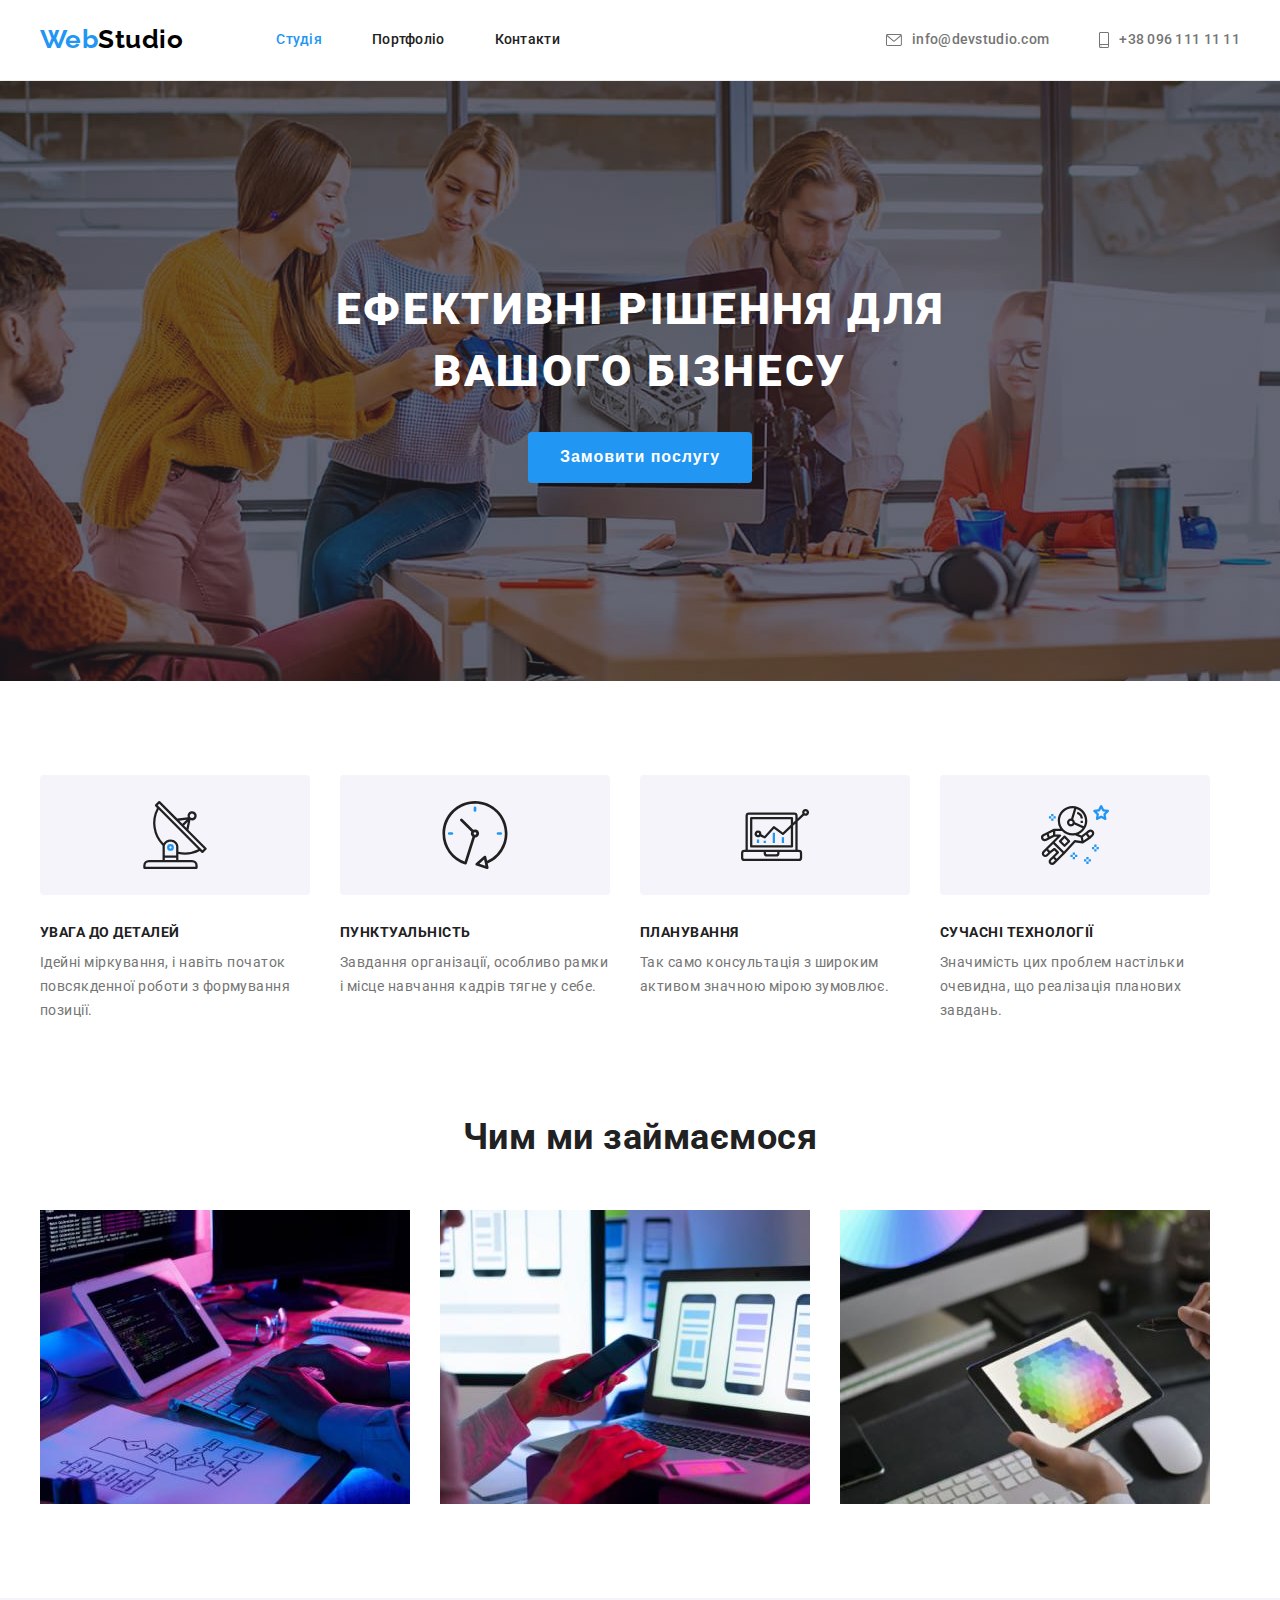
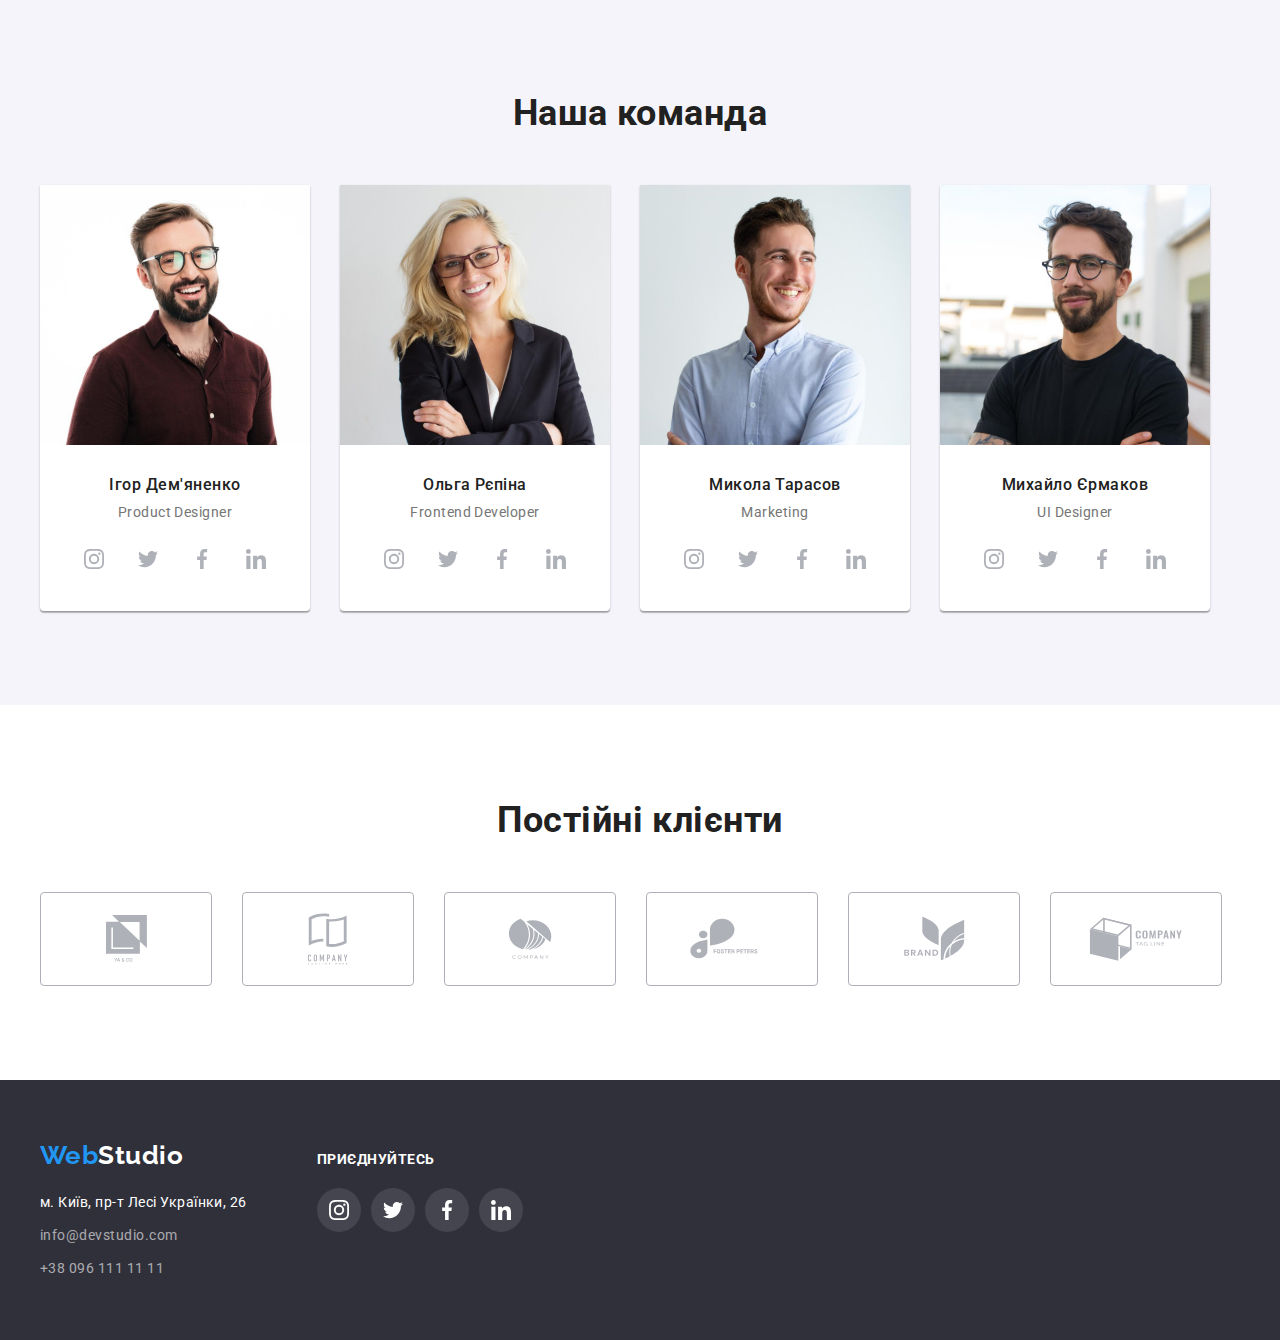
==== index.html @ 567fced4 "add start files" ====
<!DOCTYPE html>
<html lang="uk">
  <head>
    <meta charset="UTF-8" />
    <meta http-equiv="X-UA-Compatible" content="IE=edge" />
    <meta name="viewport" content="width=device-width, initial-scale=1.0" />
    <title>WebStudio 4</title>
    <!-- fonts -->
    <link rel="preconnect" href="https://fonts.googleapis.com" />
    <link rel="preconnect" href="https://fonts.gstatic.com" crossorigin />
    <link
      href="https://fonts.googleapis.com/css2?family=Raleway:wght@700&family=Roboto:wght@400;500;700;900&display=swap"
      rel="stylesheet"
    />
    <!-- css -->
    <link
      rel="stylesheet"
      href="https://cdnjs.cloudflare.com/ajax/libs/modern-normalize/1.1.0/modern-normalize.min.css"
      integrity="sha512-wpPYUAdjBVSE4KJnH1VR1HeZfpl1ub8YT/NKx4PuQ5NmX2tKuGu6U/JRp5y+Y8XG2tV+wKQpNHVUX03MfMFn9Q=="
      crossorigin="anonymous"
      referrerpolicy="no-referrer"
    />
    <link rel="stylesheet" href="./css/styles.css" />
  </head>
  <body>
    <div class="wrapper">
      <!-- HEADER -->
      <header class="page-header">
        <div class="container row">
          <!-- nav -->
          <nav class="page-header-nav">
            <!-- logo -->
            <a class="site-logo link" href="./index.html" lang="en"
              ><span class="logo-accent">Web</span>Studio</a
            >
            <!-- menu -->
            <ul class="site-nav list">
              <li class="item">
                <a class="nav-link link-current point link" href="./index.html" aria-current="page"
                  >Студія</a
                >
              </li>
              <li class="item">
                <a class="nav-link point link" href="./portfolio.html">Портфоліо</a>
              </li>
              <li class="item">
                <a class="nav-link point link" href="">Контакти</a>
              </li>
            </ul>
          </nav>
          <!-- contact -->
          <ul class="site-contacts list">
            <li class="item">
              <a class="contacts-link contact point link" href="mailto:info@devstudio.com" lang="en"
                ><svg class="contacts-icon" width="16" height="12">
                  <use href="./images/icons.svg#icon-envelope"></use>
                </svg>
                info@devstudio.com</a
              >
            </li>
            <li class="item">
              <a class="contacts-link contact point link" href="tel:+380961111111"
                ><svg class="contacts-icon" width="10" height="16">
                  <use href="./images/icons.svg#icon-smartphone"></use>
                </svg>
                +38 096 111 11 11</a
              >
            </li>
          </ul>
        </div>
      </header>
      <!-- MAIN -->
      <main class="page-main">
        <!-- HERO -->
        <section class="hero centered">
          <h1 class="hero-title">
            Ефективні рішення для <br />
            вашого бізнесу
          </h1>
          <button class="button main-button" type="button" data-modal-open>Замовити послугу</button>
        </section>
        <!-- COMPANY ADVANTAGES -->
        <section class="section company-advantages">
          <div class="container">
            <h2 class="visually-hidden">Наші переваги</h2>
            <!-- section-set display: flex & section-set__item margin-right:30 same for  advantages & business & member-team  -->
            <ul class="section-set advantages list">
              <li class="set-item">
                <div class="thumb-inner">
                  <svg class="set-icon icon-advantages" width="70" height="70">
                    <use href="./images/icons.svg#icon-antenna"></use>
                  </svg>
                </div>
                <h3 class="set-title subtitle">УВАГА ДО ДЕТАЛЕЙ</h3>
                <p class="set-description description">
                  Ідейні міркування, і навіть початок повсякденної роботи з формування позиції.
                </p>
              </li>
              <li class="set-item">
                <div class="thumb-inner">
                  <svg class="set-icon icon-advantages" width="70" height="70">
                    <use href="./images/icons.svg#icon-clock"></use>
                  </svg>
                </div>
                <h3 class="set-title subtitle">ПУНКТУАЛЬНІСТЬ</h3>
                <p class="set-description description">
                  Завдання організації, особливо рамки і місце навчання кадрів тягне у себе.
                </p>
              </li>
              <li class="set-item">
                <div class="thumb-inner">
                  <svg class="set-icon icon-advantages" width="70" height="70">
                    <use href="./images/icons.svg#icon-diagram"></use>
                  </svg>
                </div>
                <h3 class="set-title subtitle">ПЛАНУВАННЯ</h3>
                <p class="set-description description">
                  Так само консультація з широким активом значною мірою зумовлює.
                </p>
              </li>
              <li class="set-item">
                <div class="thumb-inner">
                  <svg class="set-icon icon-advantages" width="70" height="70">
                    <use href="./images/icons.svg#icon-astronaut"></use>
                  </svg>
                </div>
                <h3 class="set-title subtitle">СУЧАСНІ ТЕХНОЛОГІЇ</h3>
                <p class="set-description description">
                  Значимість цих проблем настільки очевидна, що реалізація планових завдань.
                </p>
              </li>
            </ul>
          </div>
        </section>
        <!-- Чим ми займаємося -->
        <!-- BUSINESS -->
        <section class="section business centered">
          <div class="container">
            <h2 class="section-title">Чим ми займаємося</h2>
            <!-- section-set display: flex & section-set__item margin-right:30 same for  advantages & business & member-team & clients -->
            <ul class="section-set set-business list">
              <li class="set-item item-business">
                <img
                  class="set-images"
                  src="./images/about_us/img1.jpg"
                  title="Робота за лаптопом"
                  alt="Робота за лаптопом"
                  width="370"
                  height="294"
                />
              </li>
              <li class="set-item item-business">
                <img
                  class="set-images"
                  src="./images/about_us/img2.jpg"
                  title="Зображення телефонів на екрані лаптопу"
                  alt="Зображення телефонів на екрані лаптопу"
                  width="370"
                  height="294"
                />
              </li>
              <li class="set-item item-business">
                <img
                  class="set-images"
                  src="./images/about_us/img3.jpg"
                  title="Палітра кольорів на екрані планшету"
                  alt="Палітра кольорів на екрані планшету"
                  width="370"
                  height="294"
                />
              </li>
            </ul>
          </div>
        </section>
        <!-- Наша команда -->
        <!-- MEMBER TEAM -->
        <!-- section-set display: flex & section-set__item margin-right:30 same for  advantages & business & member-team  -->
        <section class="section member-team centered">
          <div class="container">
            <h2 class="section-title">Наша команда</h2>
            <ul class="section-set set-team list">
              <!-- section-set__item margin-right:30 same for  advantages & business & member-team &  -->
              <!-- Ігор Дем'яненко -->
              <li class="set-item item-member">
                <!-- <div class="img-thumb"> -->
                <img
                  class="set-images images-member"
                  src="./images/team/igor.jpg"
                  title="Ігор Дем'яненко"
                  alt="Ігор Дем'яненко"
                  width="270"
                  height="260"
                />
                <!-- </div> -->
                <h3 class="set-title title-name title">Ігор Дем'яненко</h3>
                <p class="set-description description-member description">Product Designer</p>
                <!-- socials-set -->
                <ul class="socials-set list">
                  <li class="socials-item">
                    <a
                      href="#"
                      class="socials-link link"
                      aria-label="Посилання на instagram"
                      rel="noopener noreferrer nofollow"
                    >
                      <svg class="socials-icon" width="20" height="20">
                        <use href="./images/icons.svg#icon-instagram"></use>
                      </svg>
                    </a>
                  </li>
                  <li class="socials-item">
                    <a
                      href="#"
                      class="socials-link link"
                      aria-label="Посилання на twitter"
                      rel="noopener noreferrer nofollow"
                    >
                      <svg class="socials-icon" width="20" height="20">
                        <use href="./images/icons.svg#icon-twitter"></use>
                      </svg>
                    </a>
                  </li>
                  <li class="socials-item">
                    <a
                      href="#"
                      class="socials-link link"
                      aria-label="Посилання на facebook"
                      rel="noopener noreferrer nofollow"
                    >
                      <svg class="socials-icon" width="20" height="20">
                        <use href="./images/icons.svg#icon-facebook"></use>
                      </svg>
                    </a>
                  </li>
                  <li class="socials-item">
                    <a
                      href="#"
                      class="socials-link link"
                      aria-label="Посилання на linkedin"
                      rel="noopener noreferrer nofollow"
                    >
                      <svg class="socials-icon" width="20" height="20">
                        <use href="./images/icons.svg#icon-linkedin"></use>
                      </svg>
                    </a>
                  </li>
                </ul>
              </li>
              <!-- Ольга Рєпіна -->
              <li class="set-item item-member">
                <!-- <div class="img-thumb"> -->
                <img
                  class="set-images images-member"
                  src="./images/team/olga.jpg"
                  title="Ольга Рєпіна"
                  alt="Ольга Рєпіна"
                  width="270"
                  height="260"
                />
                <!-- </div> -->
                <h3 class="set-title title-name title">Ольга Рєпіна</h3>
                <p class="set-description description-member description">Frontend Developer</p>
                <!-- socials-set -->
                <ul class="socials-set list">
                  <li class="socials-item">
                    <a
                      href="#"
                      class="socials-link link"
                      aria-label="Посилання на instagram"
                      rel="noopener noreferrer nofollow"
                    >
                      <svg class="socials-icon" width="20" height="20">
                        <use href="./images/icons.svg#icon-instagram"></use>
                      </svg>
                    </a>
                  </li>
                  <li class="socials-item">
                    <a
                      href="#"
                      class="socials-link link"
                      aria-label="Посилання на twitter"
                      rel="noopener noreferrer nofollow"
                    >
                      <svg class="socials-icon" width="20" height="20">
                        <use href="./images/icons.svg#icon-twitter"></use>
                      </svg>
                    </a>
                  </li>
                  <li class="socials-item">
                    <a
                      href="#"
                      class="socials-link link"
                      aria-label="Посилання на facebook"
                      rel="noopener noreferrer nofollow"
                    >
                      <svg class="socials-icon" width="20" height="20">
                        <use href="./images/icons.svg#icon-facebook"></use>
                      </svg>
                    </a>
                  </li>
                  <li class="socials-item">
                    <a
                      href="#"
                      class="socials-link link"
                      aria-label="Посилання на linkedin"
                      rel="noopener noreferrer nofollow"
                    >
                      <svg class="socials-icon" width="20" height="20">
                        <use href="./images/icons.svg#icon-linkedin"></use>
                      </svg>
                    </a>
                  </li>
                </ul>
              </li>
              <!-- Микола Тарасов -->
              <li class="set-item item-member">
                <!-- <div class="img-thumb"> -->
                <img
                  class="set-images images-member"
                  src="./images/team/mykola.jpg"
                  title="Микола Тарасов"
                  alt="Микола Тарасов"
                  width="270"
                  height="260"
                />
                <!-- </div> -->
                <h3 class="set-title title-name title">Микола Тарасов</h3>
                <p class="set-description description-member description">Marketing</p>
                <!-- socials-set -->
                <ul class="socials-set list">
                  <li class="socials-item">
                    <a
                      href="#"
                      class="socials-link link"
                      aria-label="Посилання на instagram"
                      rel="noopener noreferrer nofollow"
                    >
                      <svg class="socials-icon" width="20" height="20">
                        <use href="./images/icons.svg#icon-instagram"></use>
                      </svg>
                    </a>
                  </li>
                  <li class="socials-item">
                    <a
                      href="#"
                      class="socials-link link"
                      aria-label="Посилання на twitter"
                      rel="noopener noreferrer nofollow"
                    >
                      <svg class="socials-icon" width="20" height="20">
                        <use href="./images/icons.svg#icon-twitter"></use>
                      </svg>
                    </a>
                  </li>
                  <li class="socials-item">
                    <a
                      href="#"
                      class="socials-link link"
                      aria-label="Посилання на facebook"
                      rel="noopener noreferrer nofollow"
                    >
                      <svg class="socials-icon" width="20" height="20">
                        <use href="./images/icons.svg#icon-facebook"></use>
                      </svg>
                    </a>
                  </li>
                  <li class="socials-item">
                    <a
                      href="#"
                      class="socials-link link"
                      aria-label="Посилання на linkedin"
                      rel="noopener noreferrer nofollow"
                    >
                      <svg class="socials-icon" width="20" height="20">
                        <use href="./images/icons.svg#icon-linkedin"></use>
                      </svg>
                    </a>
                  </li>
                </ul>
              </li>
              <!-- Михайло Єрмаков -->
              <li class="set-item item-member">
                <div class="img-thumb">
                  <img
                    class="set-images images-member"
                    src="./images/team/mykhailo.jpg"
                    title="Михайло Єрмаков"
                    alt="Михайло Єрмаков"
                    width="270"
                    height="260"
                  />
                </div>
                <h3 class="set-title title-name title">Михайло Єрмаков</h3>
                <p class="set-description description-member description">UI Designer</p>
                <!-- socials-set -->
                <ul class="socials-set list">
                  <li class="socials-item">
                    <a
                      href="#"
                      class="socials-link link"
                      aria-label="Посилання на instagram"
                      rel="noopener noreferrer nofollow"
                    >
                      <svg class="socials-icon" width="20" height="20">
                        <use href="./images/icons.svg#icon-instagram"></use>
                      </svg>
                    </a>
                  </li>
                  <li class="socials-item">
                    <a
                      href="#"
                      class="socials-link link"
                      aria-label="Посилання на twitter"
                      rel="noopener noreferrer nofollow"
                    >
                      <svg class="socials-icon" width="20" height="20">
                        <use href="./images/icons.svg#icon-twitter"></use>
                      </svg>
                    </a>
                  </li>
                  <li class="socials-item">
                    <a
                      href="#"
                      class="socials-link link"
                      aria-label="Посилання на facebook"
                      rel="noopener noreferrer nofollow"
                    >
                      <svg class="socials-icon" width="20" height="20">
                        <use href="./images/icons.svg#icon-facebook"></use>
                      </svg>
                    </a>
                  </li>
                  <li class="socials-item">
                    <a
                      href="#"
                      class="socials-link link"
                      aria-label="Посилання на linkedin"
                      rel="noopener noreferrer nofollow"
                    >
                      <svg class="socials-icon" width="20" height="20">
                        <use href="./images/icons.svg#icon-linkedin"></use>
                      </svg>
                    </a>
                  </li>
                </ul>
              </li>
            </ul>
          </div>
        </section>
        <!-- Постійні клієнти -->
        <!-- CLIENTS -->
        <section class="section centered">
          <div class="container">
            <h2 class="section-title">Постійні клієнти</h2>
            <!-- section-set display: flex & section-set__item margin-right:30 same for  advantages & business & member-team & clients -->
            <ul class="section-set set-clients list">
              <li class="set-item">
                <a href="#" class="set-logo logo-clients link">
                  <svg class="set-icon icon-clients" width="41" height="47">
                    <use href="./images/icons.svg#icon-client1"></use>
                  </svg>
                </a>
              </li>
              <li class="set-item">
                <a href="#" class="set-logo logo-clients link">
                  <svg class="set-icon icon-clients" width="40" height="52">
                    <use href="./images/icons.svg#icon-client2"></use>
                  </svg>
                </a>
              </li>
              <li class="set-item">
                <a href="#" class="set-logo logo-clients link">
                  <svg class="set-icon icon-clients" width="44" height="41">
                    <use href="./images/icons.svg#icon-client3"></use>
                  </svg>
                </a>
              </li>
              <li class="set-item">
                <a href="#" class="set-logo logo-clients link">
                  <svg class="set-icon icon-clients" width="84" height="41">
                    <use href="./images/icons.svg#icon-client4"></use>
                  </svg>
                </a>
              </li>
              <li class="set-item">
                <a href="#" class="set-logo logo-clients link">
                  <svg class="set-icon icon-clients" width="63" height="45">
                    <use href="./images/icons.svg#icon-client5"></use>
                  </svg>
                </a>
              </li>
              <li class="set-item">
                <a href="#" class="set-logo logo-clients link">
                  <svg class="set-icon icon-clients" width="94" height="44">
                    <use href="./images/icons.svg#icon-client6"></use>
                  </svg>
                </a>
              </li>
            </ul>
          </div>
        </section>
      </main>
      <!-- FOOTER -->
      <footer class="page-footer">
        <div class="container">
          <div class="address-content">
            <!-- logo -->
            <a class="site-logo page-footer-logo link" href="/" lang="en"
              ><span class="logo-accent">Web</span>Studio</a
            >
            <!-- address -->
            <address class="footer-address">
              <ul class="address list">
                <li class="address-item">
                  <a
                    class="address-map point link"
                    href="https://goo.gl/maps/CPtrU1FHBa2aNyZL9"
                    target="_blank"
                    rel="noopener noreferrer nofollow"
                    >м. Київ, пр-т Лесі Українки, 26
                  </a>
                </li>
                <li class="address-item">
                  <a class="address-contact point link" href="mailto:info@devstudio.com" lang="en"
                    >info@devstudio.com</a
                  >
                </li>
                <li class="address-item">
                  <a class="address-contact point link" href="tel:+380961111111"
                    >+38 096 111 11 11</a
                  >
                </li>
              </ul>
            </address>
          </div>
          <!-- приєднуйтесь -->
          <section class="centered footer-socials">
            <h3 class="subtitle slogan">Приєднуйтесь</h3>
            <ul class="socials-set list">
              <li class="socials-item">
                <a
                  href="#"
                  class="socials-link link-footer link"
                  aria-label="Посилання на instagram"
                  rel="noopener noreferrer nofollow"
                >
                  <svg class="socials-icon icon-footer" width="20" height="20">
                    <use href="./images/icons.svg#icon-instagram"></use>
                  </svg>
                </a>
              </li>
              <li class="socials-item">
                <a
                  href="#"
                  class="socials-link link-footer link"
                  aria-label="Посилання на twitter"
                  rel="noopener noreferrer nofollow"
                >
                  <svg class="socials-icon icon-footer" width="20" height="20">
                    <use href="./images/icons.svg#icon-twitter"></use>
                  </svg>
                </a>
              </li>
              <li class="socials-item">
                <a
                  href="#"
                  class="socials-link link-footer link"
                  aria-label="Посилання на facebook"
                  rel="noopener noreferrer nofollow"
                >
                  <svg class="socials-icon icon-footer" width="20" height="20">
                    <use href="./images/icons.svg#icon-facebook"></use>
                  </svg>
                </a>
              </li>
              <li class="socials-item">
                <a
                  href="#"
                  class="socials-link link-footer link"
                  aria-label="Посилання на linkedin"
                  rel="noopener noreferrer nofollow"
                >
                  <svg class="socials-icon icon-footer" width="20" height="20">
                    <use href="./images/icons.svg#icon-linkedin"></use>
                  </svg>
                </a>
              </li>
            </ul>
          </section>
        </div>
      </footer>
    </div>
  </body>
</html>
---- css/styles.css ----
:root {
  /* color */
  --primary-text-color: #212121;
  --secondary-text-color: #757575;
  --accent-dodger-blue: #2196f3;
  --black-logo: #000000;
  --white-color: #ffffff;
  --white-transparent-color: rgba(255, 255, 255, 0.6);
  --comment-modal: rgba(117, 117, 117, 0.5);

  --bg-ghost-white: #f5f4fa;
  --bg-gunmetal: #2f303a;
  --hero-btn-active: #188ce8;
  --bg-footer-social-icons: rgba(255, 255, 255, 0.1);
  --bg-about-abs: rgba(47, 48, 58, 0.8);
  --bg-overlay: rgba(33, 150, 243, 0.9);
  --bg-modal-overlay: rgba(0, 0, 0, 0.2);

  --border-whisper-grey: #eeeeee;
  --border-whisper-white: #ececec;
  --border-clients: #afb1b8;

  --signup-border: rgba(255, 255, 255, 0.3);
  --sign-up-filter: drop-shadow(0px 4px 4px rgba(0, 0, 0, 0.15));

  --border-close-btn: rgba(0, 0, 0, 0.1);
  --modal-form-border: rgba(33, 33, 33, 0.2);

  --team-box-shadow: 0px 1px 3px rgba(0, 0, 0, 0.12), 0px 1px 1px rgba(0, 0, 0, 0.14),
    0px 2px 1px rgba(0, 0, 0, 0.2);
  --active-shadow: 0px 3px 1px rgba(0, 0, 0, 0.1), 0px 1px 2px rgba(0, 0, 0, 0.08),
    0px 2px 2px rgba(0, 0, 0, 0.12);
  --hero-btn-shadow: 0px 4px 4px rgba(0, 0, 0, 0.15);
  --active-project-shadow: 0px 1px 1px rgba(0, 0, 0, 0.12), 0px 4px 4px rgba(0, 0, 0, 0.06),
    1px 4px 6px rgba(0, 0, 0, 0.16);
  --modal-shadow: 0px 1px 3px rgba(0, 0, 0, 0.12), 0px 1px 1px rgba(0, 0, 0, 0.14),
    0px 2px 1px rgba(0, 0, 0, 0.2);

  /* fonts */
  --primary-font-size: 16px;
  --secondary-font-size: 14px;
  --modal-form-font: 12px;
  --modal-form-font-title: 20px;

  --logo-font-size: 26px;
  --hero-font-size: 44px;

  --section-title-font-size: 36px;
  --card-title-font-size: 18px;

  /* weight */
  --primary-weight: 400;
  --primary-bold: 700;
  --accent-weight: 500;
  --hero-weight: 900;

  /* height */
  --header-height: 80px;

  /* transform */
  --timing-function: 250ms cubic-bezier(0.4, 0, 0.2, 1);
}

body {
  height: 100vh;
  /* padding-top: var(--header-height); */
  margin: 0;

  font-family: 'Roboto', sans-serif;
  font-weight: var(--primary-weight); /* 400 */
  font-size: var(--primary-font-size); /* 16px */
  line-height: 1.7;
  letter-spacing: 0.03em;

  color: var(--primary-text-color);
  background-color: var(--white-color);
}

.wrapper {
  min-height: 100vh;
  display: flex;
  flex-direction: column;
}

.page-main {
  flex: 1 1 auto;
}

.list {
  margin: 0;
  padding: 0;

  list-style: none;
}

.link {
  text-decoration: none;
  color: inherit;
}

.container {
  max-width: 1200px; /* 1170 + 15 + 15 */
  padding-right: 15px;
  padding-left: 15px;
  margin-left: auto;
  margin-right: auto;
}

.section {
  padding-top: 94px;
  padding-bottom: 94px;
}

.visually-hidden {
  position: absolute;
  white-space: nowrap;
  width: 1px;
  height: 1px;
  overflow: hidden;
  border: 0;
  padding: 0;
  clip: rect(0 0 0 0);
  clip-path: inset(50%);
  margin: -1px;
}

/* ===================================================================================================================================== */
/* HEADER */

.page-header {
  /* position: fixed;
  top: 0;
  left: 0;
  z-index: 10; */

  max-width: 100%;
  min-height: var(--header-height);

  background-color: var(--white-color);
  border-bottom: 1px solid var(--border-whisper-white);
}

.row {
  display: flex;
  align-items: center;
}

.page-header-nav {
  display: flex;
  align-items: center;
}

/* logo */
.site-logo {
  display: block;

  color: var(--black-logo);
  font-family: 'Raleway', sans-serif;
  font-size: var(--logo-font-size);
  font-weight: var(--primary-bold);
  line-height: 1.2;
}

.page-footer-logo {
  display: block;
  margin-bottom: 20px;

  color: var(--white-color);
}

.logo-accent {
  color: var(--accent-dodger-blue);
}

/* site-nav & site-contacts */
.site-nav {
  display: flex;
  margin-left: 93px;
}

.site-nav > .item:not(:last-child) {
  margin-right: 50px;
}

.site-contacts {
  display: flex;
  align-items: center;
  margin-left: auto;
}

/* .site-contacts > .item:not(:last-child) {
  margin-right: 50px;
} */

.site-contacts > .item + .item {
  margin-left: 50px;
}

.nav-link,
.site-contacts .contacts-link {
  display: block;
  padding-top: 32px;
  padding-bottom: 32px;

  font-weight: var(--accent-weight);
  font-size: var(--secondary-font-size);
  line-height: 1.14;
  letter-spacing: 0.02em;
}

.nav-link {
  color: var(--primary-text-color);
}

.link-current {
  color: var(--accent-dodger-blue);
}

.contacts-link.contact {
  display: flex;
  align-items: center;

  color: var(--secondary-text-color);
}

.point:hover,
.point:focus {
  color: var(--accent-dodger-blue);
}

.contacts-icon {
  display: inline-block;
  margin-right: 10px;
  fill: currentColor;
}

/* ===================================================================================================================================== */
/* HERO */

.hero {
  display: flex;
  flex-direction: column;
  align-items: center;
  justify-content: center;

  max-width: 1600px;
  min-height: 600px;
  margin-left: auto;
  margin-right: auto;

  background-image: linear-gradient(to right, rgba(47, 48, 58, 0.4), rgba(47, 48, 58, 0.4)),
    url(../images/hero.jpg);
  background-repeat: no-repeat;
  background-size: cover;
  background-position: center;
}

.hero,
.page-footer {
  background-color: var(--bg-gunmetal);
}

.centered {
  text-align: center;
}

.hero-title {
  margin-top: 0;
  margin-bottom: 30px;

  color: var(--white-color);
  font-size: var(--hero-font-size);
  font-weight: var(--hero-weight);
  line-height: 1.4;

  letter-spacing: 0.06em;
  text-transform: uppercase;
}

.button {
  /* border: 1px solid transparent; */
  border: none;
  background-color: transparent;
  cursor: pointer;
}

.main-button {
  min-width: 216px;
  padding: 10px 32px;

  border-radius: 4px;
  background-color: var(--accent-dodger-blue);
  color: var(--white-color);
  font-size: var(--primary-font-size);
  font-weight: var(--primary-bold);

  line-height: 1.9;
  letter-spacing: 0.06em;
}

.main-button:active,
.main-button:hover,
.main-button:focus {
  background-color: var(--hero-btn-active);
  box-shadow: var(--hero-btn-shadow);
}

/* ===================================================================================================================================== */
/* SECTIONS */

.section-title {
  margin-top: 0;
  margin-bottom: 50px;

  font-size: var(--section-title-font-size);
  font-weight: var(--primary-bold);
  line-height: 1.2;
}

.title {
  margin-top: 0;
  margin-bottom: 10px;

  color: var(--primary-text-color);
  font-weight: var(--accent-weight);
}

.description {
  margin-top: 0;
  margin-bottom: 0;

  color: var(--secondary-text-color);
}

/* =========================================================================================================================================*/
/* COMPANY ADVANTAGES */

.company-advantages {
  padding-bottom: 47px;
}

.section-set {
  display: flex;
}

.advantages > .set-item {
  max-width: 270px;
}

.section-set > .set-item + .set-item {
  margin-left: 30px;
}

.thumb-inner {
  display: flex;
  align-items: center;
  justify-content: center;

  max-width: 270px;
  /* min-height: 120px; */
  margin-top: 0;
  margin-bottom: 30px;
  padding: 25px 101px;

  background: var(--bg-ghost-white);
  border-radius: 4px;
}

/* the same styles for advantages set-item & footer slogan */
.subtitle {
  margin-top: 0;
  font-weight: var(--primary-bold);
  font-size: var(--secondary-font-size);
  line-height: 1.14;
  text-transform: uppercase;
  color: var(--primary-text-color);
}

.set-title {
  margin-top: 0;
  margin-bottom: 10px;
}

.description {
  margin-top: 0;
  margin-bottom: 0;
}

.set-description {
  font-size: var(--secondary-font-size);
}

/* ========================================================================================================================================*/
/* BUSINESS */

.business {
  padding-top: 47px;
}

.item-business {
  position: relative;
  display: flex;
  max-width: 370px;
  /* min-height: 294px; */
}

/* ======================================================================================================================================*/
/* MEMBER TEAM */
.member-team {
  background-color: var(--bg-ghost-white);
}

.item-member {
  max-width: 270px;
  padding-bottom: 30px;
  /* min-height: 428px; */

  background-color: var(--white-color);
  box-shadow: var(--team-box-shadow);
  border-radius: 0px 0px 4px 4px;

  line-height: 1.2;
}

.images-member {
  display: block;
  margin-bottom: 30px;
}

.title-name {
  font-size: var(--primary-font-size);
  font-weight: var(--accent-weight);
}

.description-member {
  margin-bottom: 16px;
}

.socials-set {
  display: inline-flex;
  align-items: center;
  justify-content: center;
  margin-top: 0;
  margin-bottom: 0;
}

.socials-item:not(:last-child) {
  margin-right: 10px;
}

.socials-link {
  display: flex;
  align-items: center;
  justify-content: center;
  width: 44px;
  height: 44px;
  border-radius: 50%;

  color: var(--border-clients);
  background-color: transparent;

  transition: color var(--timing-function), background-color var(--timing-function);
}

.socials-link:hover,
.socials-link:focus {
  background-color: var(--accent-dodger-blue);
  color: var(--white-color);
}

.socials-icon {
  fill: currentColor;
}
/* =================================================================================================================================== */
/* Постійні клієнти */
/* CLIENTS */

.logo-clients {
  display: flex;
  align-items: center;
  justify-content: center;
  min-width: 170px;
  min-height: 92px;
  color: var(--border-clients);
  border: 1px solid var(--border-clients);
  border-radius: 4px;
}

.logo-clients:hover,
.logo-clients:focus,
.logo-clients:active {
  color: var(--accent-dodger-blue);
  border: 1px solid var(--accent-dodger-blue);
}

.icon-clients {
  fill: currentColor;
}

/* ====================================================================+++++++++++++++++++++++++++++++++++++++++++++++++++++++++++++= */
/* FOOTER */

.page-footer > .container {
  display: flex;
  align-items: baseline;

  padding-top: 60px;
  padding-bottom: 60px;
}

.address {
  margin-top: 0;
  margin-bottom: 0;

  font-style: normal;
  font-size: var(--secondary-font-size);
}

.address-item:not(:last-child) {
  margin-bottom: 9px;
}

.address-map {
  color: var(--white-color);
}

.address-contact {
  color: var(--white-transparent-color);
}

/* приєднуйтесь */
/* socials-item  */
.footer-socials {
  margin-left: 70px;
}

.footer-socials > .slogan {
  margin-top: 0;
  margin-bottom: 20px;

  color: var(--white-color);
  text-align: left;
}

.link-footer {
  background-color: var(--bg-footer-social-icons);
  color: var(--white-color);
}

.icon-footer {
  fill: currentColor;
}

/* ==================================================================================================================================== */
/* PORTFOLIO PAGE */

/* filter */

.filter-cards {
  display: flex;
  justify-content: center;
  margin-top: 0;
  margin-bottom: 50px;
}

.filter-item:not(:last-child) {
  margin-right: 8px;
}

.button-filter {
  display: block;
  min-width: 73px;
  padding: 6px 22px;

  background-color: var(--bg-ghost-white);
  color: var(--primary-text-color);

  font-weight: var(--accent-weight);
  font-size: var(--primary-font-size);
  line-height: 1.6;

  border-radius: 4px;
}

.button-filter:hover,
.button-filter:focus,
.button-filter:active {
  color: var(--white-color);
  background-color: var(--accent-dodger-blue);
  box-shadow: var(--active-shadow);
}

/* ============================================================================================================================== */
/* project-cards */
.project-cards {
  display: flex;
  flex-wrap: wrap;
}

.project-item {
  width: calc((100% - 60px) / 3);
  margin-right: 30px;
  margin-bottom: 30px;

  border-bottom: 1px solid var(--border-whisper-grey);
}

.project-item:nth-child(3n) {
  margin-right: 0;
}

.project-item:nth-last-child(-n + 3) {
  margin-bottom: 0;
}

.project-img {
  display: block;
  max-width: 100%;
  margin-top: 0;
  margin-bottom: 20px;
}

.project-title {
  margin-top: 0;
  margin-bottom: 4px;
  font-weight: var(--primary-bold);
  font-size: var(--card-title-font-size);
  line-height: 2;
  letter-spacing: 0.06em;
}

.project-description {
  line-height: 1.9;
}

.project-content {
  padding-left: 24px;
  padding-right: 24px;
  padding-bottom: 20px;
  /* may be better use code with codes in .project-cards__content, .project-cards__item, .thumb-overlay,  than content will be 322 x 70, but focus separated blocks in card */
  /* max-width: 322px;
  min-height: 70px;
  margin-right: auto;
  margin-left: auto; */
}

.project-item:hover,
.project-item:active,
.project-item:focus-within {
  box-shadow: var(--active-project-shadow);
}

/* =========================================================================== */
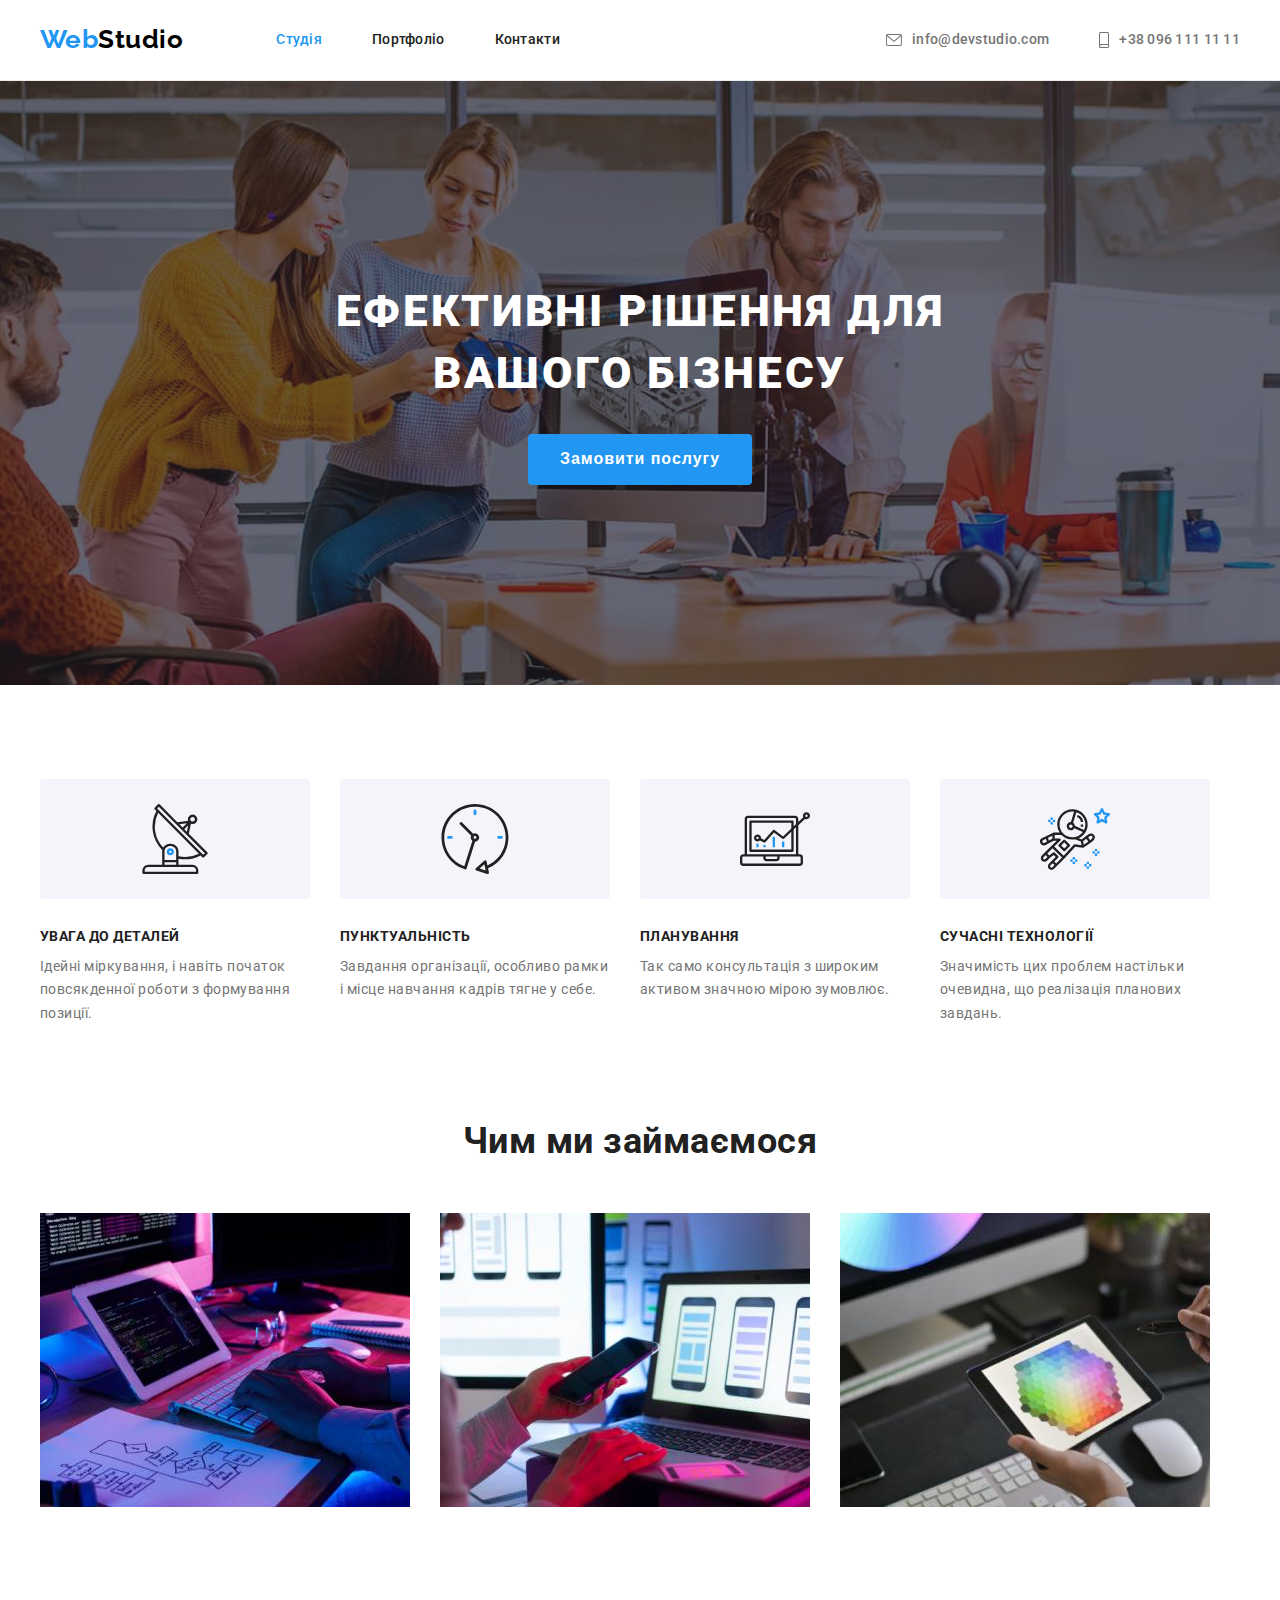
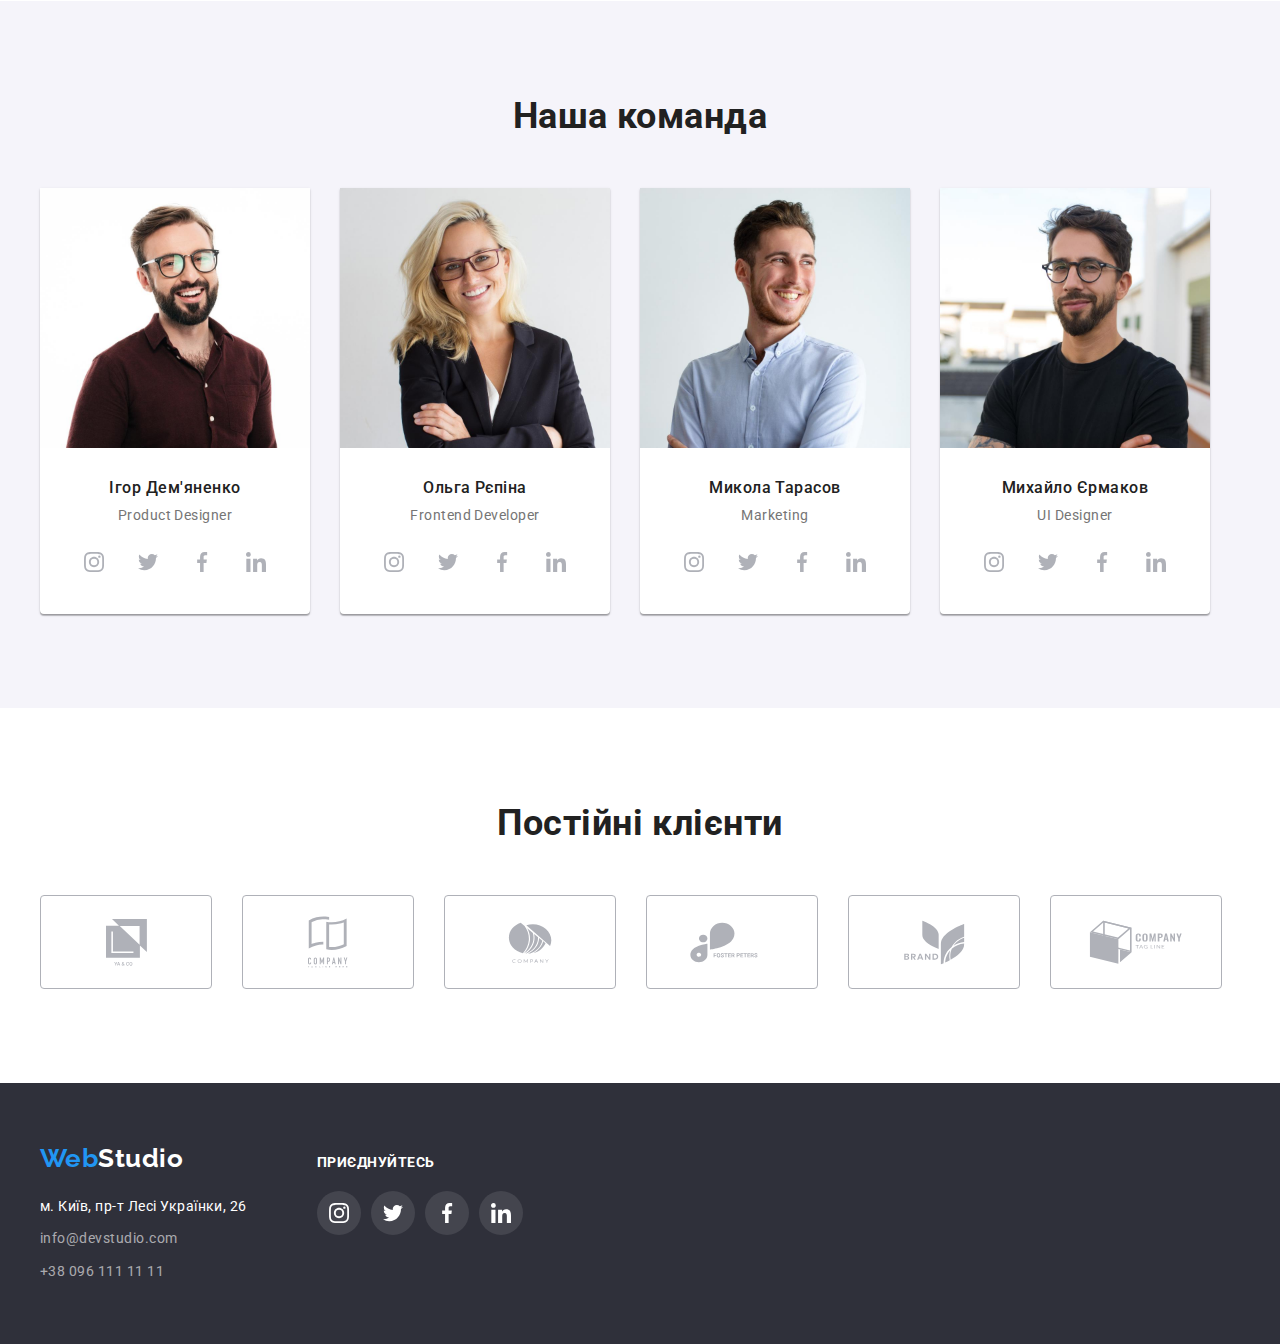
==== commit bfe5f34b: "modified .html & .css files" ====
--- a/index.html
+++ b/index.html
@@ -4,7 +4,7 @@
     <meta charset="UTF-8" />
     <meta http-equiv="X-UA-Compatible" content="IE=edge" />
     <meta name="viewport" content="width=device-width, initial-scale=1.0" />
-    <title>WebStudio 4</title>
+    <title>WebStudio</title>
     <!-- fonts -->
     <link rel="preconnect" href="https://fonts.googleapis.com" />
     <link rel="preconnect" href="https://fonts.gstatic.com" crossorigin />
@@ -192,59 +192,66 @@
                   height="260"
                 />
                 <!-- </div> -->
-                <h3 class="set-title title-name title">Ігор Дем'яненко</h3>
-                <p class="set-description description-member description">Product Designer</p>
-                <!-- socials-set -->
-                <ul class="socials-set list">
-                  <li class="socials-item">
-                    <a
-                      href="#"
-                      class="socials-link link"
-                      aria-label="Посилання на instagram"
-                      rel="noopener noreferrer nofollow"
-                    >
-                      <svg class="socials-icon" width="20" height="20">
-                        <use href="./images/icons.svg#icon-instagram"></use>
-                      </svg>
-                    </a>
-                  </li>
-                  <li class="socials-item">
-                    <a
-                      href="#"
-                      class="socials-link link"
-                      aria-label="Посилання на twitter"
-                      rel="noopener noreferrer nofollow"
-                    >
-                      <svg class="socials-icon" width="20" height="20">
-                        <use href="./images/icons.svg#icon-twitter"></use>
-                      </svg>
-                    </a>
-                  </li>
-                  <li class="socials-item">
-                    <a
-                      href="#"
-                      class="socials-link link"
-                      aria-label="Посилання на facebook"
-                      rel="noopener noreferrer nofollow"
-                    >
-                      <svg class="socials-icon" width="20" height="20">
-                        <use href="./images/icons.svg#icon-facebook"></use>
-                      </svg>
-                    </a>
-                  </li>
-                  <li class="socials-item">
-                    <a
-                      href="#"
-                      class="socials-link link"
-                      aria-label="Посилання на linkedin"
-                      rel="noopener noreferrer nofollow"
-                    >
-                      <svg class="socials-icon" width="20" height="20">
-                        <use href="./images/icons.svg#icon-linkedin"></use>
-                      </svg>
-                    </a>
-                  </li>
-                </ul>
+                <!-- member-content -->
+                <div class="member-content">
+                  <h3 class="set-title title-name title">Ігор Дем'яненко</h3>
+                  <p class="set-description description-member description">Product Designer</p>
+                  <!-- socials-set -->
+                  <ul class="socials-set list">
+                    <li class="socials-item">
+                      <a
+                        href="#"
+                        class="socials-link link"
+                        target="_blank"
+                        rel="noopener noreferrer nofollow"
+                        aria-label="Посилання на instagram"
+                      >
+                        <svg class="socials-icon" width="20" height="20">
+                          <use href="./images/icons.svg#icon-instagram"></use>
+                        </svg>
+                      </a>
+                    </li>
+                    <li class="socials-item">
+                      <a
+                        href="#"
+                        class="socials-link link"
+                        target="_blank"
+                        rel="noopener noreferrer nofollow"
+                        aria-label="Посилання на twitter"
+                      >
+                        <svg class="socials-icon" width="20" height="20">
+                          <use href="./images/icons.svg#icon-twitter"></use>
+                        </svg>
+                      </a>
+                    </li>
+                    <li class="socials-item">
+                      <a
+                        href="#"
+                        class="socials-link link"
+                        target="_blank"
+                        rel="noopener noreferrer nofollow"
+                        aria-label="Посилання на facebook"
+                      >
+                        <svg class="socials-icon" width="20" height="20">
+                          <use href="./images/icons.svg#icon-facebook"></use>
+                        </svg>
+                      </a>
+                    </li>
+                    <li class="socials-item">
+                      <a
+                        href="#"
+                        class="socials-link link"
+                        target="_blank"
+                        rel="noopener noreferrer nofollow"
+                        aria-label="Посилання на linkedin"
+                      >
+                        <svg class="socials-icon" width="20" height="20">
+                          <use href="./images/icons.svg#icon-linkedin"></use>
+                        </svg>
+                      </a>
+                    </li>
+                  </ul>
+                </div>
               </li>
               <!-- Ольга Рєпіна -->
               <li class="set-item item-member">
@@ -258,60 +265,68 @@
                   height="260"
                 />
                 <!-- </div> -->
-                <h3 class="set-title title-name title">Ольга Рєпіна</h3>
-                <p class="set-description description-member description">Frontend Developer</p>
-                <!-- socials-set -->
-                <ul class="socials-set list">
-                  <li class="socials-item">
-                    <a
-                      href="#"
-                      class="socials-link link"
-                      aria-label="Посилання на instagram"
-                      rel="noopener noreferrer nofollow"
-                    >
-                      <svg class="socials-icon" width="20" height="20">
-                        <use href="./images/icons.svg#icon-instagram"></use>
-                      </svg>
-                    </a>
-                  </li>
-                  <li class="socials-item">
-                    <a
-                      href="#"
-                      class="socials-link link"
-                      aria-label="Посилання на twitter"
-                      rel="noopener noreferrer nofollow"
-                    >
-                      <svg class="socials-icon" width="20" height="20">
-                        <use href="./images/icons.svg#icon-twitter"></use>
-                      </svg>
-                    </a>
-                  </li>
-                  <li class="socials-item">
-                    <a
-                      href="#"
-                      class="socials-link link"
-                      aria-label="Посилання на facebook"
-                      rel="noopener noreferrer nofollow"
-                    >
-                      <svg class="socials-icon" width="20" height="20">
-                        <use href="./images/icons.svg#icon-facebook"></use>
-                      </svg>
-                    </a>
-                  </li>
-                  <li class="socials-item">
-                    <a
-                      href="#"
-                      class="socials-link link"
-                      aria-label="Посилання на linkedin"
-                      rel="noopener noreferrer nofollow"
-                    >
-                      <svg class="socials-icon" width="20" height="20">
-                        <use href="./images/icons.svg#icon-linkedin"></use>
-                      </svg>
-                    </a>
-                  </li>
-                </ul>
-              </li>
+                <!-- member-content -->
+                <div class="member-content">
+                  <h3 class="set-title title-name title">Ольга Рєпіна</h3>
+                  <p class="set-description description-member description">Frontend Developer</p>
+                  <!-- socials-set -->
+                  <ul class="socials-set list">
+                    <li class="socials-item">
+                      <a
+                        href="#"
+                        class="socials-link link"
+                        target="_blank"
+                        rel="noopener noreferrer nofollow"
+                        aria-label="Посилання на instagram"
+                      >
+                        <svg class="socials-icon" width="20" height="20">
+                          <use href="./images/icons.svg#icon-instagram"></use>
+                        </svg>
+                      </a>
+                    </li>
+                    <li class="socials-item">
+                      <a
+                        href="#"
+                        class="socials-link link"
+                        target="_blank"
+                        rel="noopener noreferrer nofollow"
+                        aria-label="Посилання на twitter"
+                      >
+                        <svg class="socials-icon" width="20" height="20">
+                          <use href="./images/icons.svg#icon-twitter"></use>
+                        </svg>
+                      </a>
+                    </li>
+                    <li class="socials-item">
+                      <a
+                        href="#"
+                        class="socials-link link"
+                        target="_blank"
+                        rel="noopener noreferrer nofollow"
+                        aria-label="Посилання на facebook"
+                      >
+                        <svg class="socials-icon" width="20" height="20">
+                          <use href="./images/icons.svg#icon-facebook"></use>
+                        </svg>
+                      </a>
+                    </li>
+                    <li class="socials-item">
+                      <a
+                        href="#"
+                        class="socials-link link"
+                        target="_blank"
+                        rel="noopener noreferrer nofollow"
+                        aria-label="Посилання на linkedin"
+                      >
+                        <svg class="socials-icon" width="20" height="20">
+                          <use href="./images/icons.svg#icon-linkedin"></use>
+                        </svg>
+                      </a>
+                    </li>
+                  </ul>
+                </div>
+              </li>
+
               <!-- Микола Тарасов -->
               <li class="set-item item-member">
                 <!-- <div class="img-thumb"> -->
@@ -324,59 +339,66 @@
                   height="260"
                 />
                 <!-- </div> -->
-                <h3 class="set-title title-name title">Микола Тарасов</h3>
-                <p class="set-description description-member description">Marketing</p>
-                <!-- socials-set -->
-                <ul class="socials-set list">
-                  <li class="socials-item">
-                    <a
-                      href="#"
-                      class="socials-link link"
-                      aria-label="Посилання на instagram"
-                      rel="noopener noreferrer nofollow"
-                    >
-                      <svg class="socials-icon" width="20" height="20">
-                        <use href="./images/icons.svg#icon-instagram"></use>
-                      </svg>
-                    </a>
-                  </li>
-                  <li class="socials-item">
-                    <a
-                      href="#"
-                      class="socials-link link"
-                      aria-label="Посилання на twitter"
-                      rel="noopener noreferrer nofollow"
-                    >
-                      <svg class="socials-icon" width="20" height="20">
-                        <use href="./images/icons.svg#icon-twitter"></use>
-                      </svg>
-                    </a>
-                  </li>
-                  <li class="socials-item">
-                    <a
-                      href="#"
-                      class="socials-link link"
-                      aria-label="Посилання на facebook"
-                      rel="noopener noreferrer nofollow"
-                    >
-                      <svg class="socials-icon" width="20" height="20">
-                        <use href="./images/icons.svg#icon-facebook"></use>
-                      </svg>
-                    </a>
-                  </li>
-                  <li class="socials-item">
-                    <a
-                      href="#"
-                      class="socials-link link"
-                      aria-label="Посилання на linkedin"
-                      rel="noopener noreferrer nofollow"
-                    >
-                      <svg class="socials-icon" width="20" height="20">
-                        <use href="./images/icons.svg#icon-linkedin"></use>
-                      </svg>
-                    </a>
-                  </li>
-                </ul>
+                <!-- member-content -->
+                <div class="member-content">
+                  <h3 class="set-title title-name title">Микола Тарасов</h3>
+                  <p class="set-description description-member description">Marketing</p>
+                  <!-- socials-set -->
+                  <ul class="socials-set list">
+                    <li class="socials-item">
+                      <a
+                        href="#"
+                        class="socials-link link"
+                        target="_blank"
+                        rel="noopener noreferrer nofollow"
+                        aria-label="Посилання на instagram"
+                      >
+                        <svg class="socials-icon" width="20" height="20">
+                          <use href="./images/icons.svg#icon-instagram"></use>
+                        </svg>
+                      </a>
+                    </li>
+                    <li class="socials-item">
+                      <a
+                        href="#"
+                        class="socials-link link"
+                        target="_blank"
+                        rel="noopener noreferrer nofollow"
+                        aria-label="Посилання на twitter"
+                      >
+                        <svg class="socials-icon" width="20" height="20">
+                          <use href="./images/icons.svg#icon-twitter"></use>
+                        </svg>
+                      </a>
+                    </li>
+                    <li class="socials-item">
+                      <a
+                        href="#"
+                        class="socials-link link"
+                        target="_blank"
+                        rel="noopener noreferrer nofollow"
+                        aria-label="Посилання на facebook"
+                      >
+                        <svg class="socials-icon" width="20" height="20">
+                          <use href="./images/icons.svg#icon-facebook"></use>
+                        </svg>
+                      </a>
+                    </li>
+                    <li class="socials-item">
+                      <a
+                        href="#"
+                        class="socials-link link"
+                        target="_blank"
+                        rel="noopener noreferrer nofollow"
+                        aria-label="Посилання на linkedin"
+                      >
+                        <svg class="socials-icon" width="20" height="20">
+                          <use href="./images/icons.svg#icon-linkedin"></use>
+                        </svg>
+                      </a>
+                    </li>
+                  </ul>
+                </div>
               </li>
               <!-- Михайло Єрмаков -->
               <li class="set-item item-member">
@@ -390,59 +412,66 @@
                     height="260"
                   />
                 </div>
-                <h3 class="set-title title-name title">Михайло Єрмаков</h3>
-                <p class="set-description description-member description">UI Designer</p>
-                <!-- socials-set -->
-                <ul class="socials-set list">
-                  <li class="socials-item">
-                    <a
-                      href="#"
-                      class="socials-link link"
-                      aria-label="Посилання на instagram"
-                      rel="noopener noreferrer nofollow"
-                    >
-                      <svg class="socials-icon" width="20" height="20">
-                        <use href="./images/icons.svg#icon-instagram"></use>
-                      </svg>
-                    </a>
-                  </li>
-                  <li class="socials-item">
-                    <a
-                      href="#"
-                      class="socials-link link"
-                      aria-label="Посилання на twitter"
-                      rel="noopener noreferrer nofollow"
-                    >
-                      <svg class="socials-icon" width="20" height="20">
-                        <use href="./images/icons.svg#icon-twitter"></use>
-                      </svg>
-                    </a>
-                  </li>
-                  <li class="socials-item">
-                    <a
-                      href="#"
-                      class="socials-link link"
-                      aria-label="Посилання на facebook"
-                      rel="noopener noreferrer nofollow"
-                    >
-                      <svg class="socials-icon" width="20" height="20">
-                        <use href="./images/icons.svg#icon-facebook"></use>
-                      </svg>
-                    </a>
-                  </li>
-                  <li class="socials-item">
-                    <a
-                      href="#"
-                      class="socials-link link"
-                      aria-label="Посилання на linkedin"
-                      rel="noopener noreferrer nofollow"
-                    >
-                      <svg class="socials-icon" width="20" height="20">
-                        <use href="./images/icons.svg#icon-linkedin"></use>
-                      </svg>
-                    </a>
-                  </li>
-                </ul>
+                <!-- member-content -->
+                <div class="member-content">
+                  <h3 class="set-title title-name title">Михайло Єрмаков</h3>
+                  <p class="set-description description-member description">UI Designer</p>
+                  <!-- socials-set -->
+                  <ul class="socials-set list">
+                    <li class="socials-item">
+                      <a
+                        href="#"
+                        class="socials-link link"
+                        target="_blank"
+                        rel="noopener noreferrer nofollow"
+                        aria-label="Посилання на instagram"
+                      >
+                        <svg class="socials-icon" width="20" height="20">
+                          <use href="./images/icons.svg#icon-instagram"></use>
+                        </svg>
+                      </a>
+                    </li>
+                    <li class="socials-item">
+                      <a
+                        href="#"
+                        class="socials-link link"
+                        target="_blank"
+                        rel="noopener noreferrer nofollow"
+                        aria-label="Посилання на twitter"
+                      >
+                        <svg class="socials-icon" width="20" height="20">
+                          <use href="./images/icons.svg#icon-twitter"></use>
+                        </svg>
+                      </a>
+                    </li>
+                    <li class="socials-item">
+                      <a
+                        href="#"
+                        class="socials-link link"
+                        target="_blank"
+                        rel="noopener noreferrer nofollow"
+                        aria-label="Посилання на facebook"
+                      >
+                        <svg class="socials-icon" width="20" height="20">
+                          <use href="./images/icons.svg#icon-facebook"></use>
+                        </svg>
+                      </a>
+                    </li>
+                    <li class="socials-item">
+                      <a
+                        href="#"
+                        class="socials-link link"
+                        target="_blank"
+                        rel="noopener noreferrer nofollow"
+                        aria-label="Посилання на linkedin"
+                      >
+                        <svg class="socials-icon" width="20" height="20">
+                          <use href="./images/icons.svg#icon-linkedin"></use>
+                        </svg>
+                      </a>
+                    </li>
+                  </ul>
+                </div>
               </li>
             </ul>
           </div>
@@ -455,42 +484,72 @@
             <!-- section-set display: flex & section-set__item margin-right:30 same for  advantages & business & member-team & clients -->
             <ul class="section-set set-clients list">
               <li class="set-item">
-                <a href="#" class="set-logo logo-clients link">
+                <a
+                  href="#"
+                  class="set-logo logo-clients link"
+                  target="_blank"
+                  rel="noopener noreferrer nofollow"
+                >
                   <svg class="set-icon icon-clients" width="41" height="47">
                     <use href="./images/icons.svg#icon-client1"></use>
                   </svg>
                 </a>
               </li>
               <li class="set-item">
-                <a href="#" class="set-logo logo-clients link">
+                <a
+                  href="#"
+                  class="set-logo logo-clients link"
+                  target="_blank"
+                  rel="noopener noreferrer nofollow"
+                >
                   <svg class="set-icon icon-clients" width="40" height="52">
                     <use href="./images/icons.svg#icon-client2"></use>
                   </svg>
                 </a>
               </li>
               <li class="set-item">
-                <a href="#" class="set-logo logo-clients link">
+                <a
+                  href="#"
+                  class="set-logo logo-clients link"
+                  target="_blank"
+                  rel="noopener noreferrer nofollow"
+                >
                   <svg class="set-icon icon-clients" width="44" height="41">
                     <use href="./images/icons.svg#icon-client3"></use>
                   </svg>
                 </a>
               </li>
               <li class="set-item">
-                <a href="#" class="set-logo logo-clients link">
+                <a
+                  href="#"
+                  class="set-logo logo-clients link"
+                  target="_blank"
+                  rel="noopener noreferrer nofollow"
+                >
                   <svg class="set-icon icon-clients" width="84" height="41">
                     <use href="./images/icons.svg#icon-client4"></use>
                   </svg>
                 </a>
               </li>
               <li class="set-item">
-                <a href="#" class="set-logo logo-clients link">
+                <a
+                  href="#"
+                  class="set-logo logo-clients link"
+                  target="_blank"
+                  rel="noopener noreferrer nofollow"
+                >
                   <svg class="set-icon icon-clients" width="63" height="45">
                     <use href="./images/icons.svg#icon-client5"></use>
                   </svg>
                 </a>
               </li>
               <li class="set-item">
-                <a href="#" class="set-logo logo-clients link">
+                <a
+                  href="#"
+                  class="set-logo logo-clients link"
+                  target="_blank"
+                  rel="noopener noreferrer nofollow"
+                >
                   <svg class="set-icon icon-clients" width="94" height="44">
                     <use href="./images/icons.svg#icon-client6"></use>
                   </svg>
@@ -534,15 +593,16 @@
             </address>
           </div>
           <!-- приєднуйтесь -->
-          <section class="centered footer-socials">
+          <div class="centered footer-socials">
             <h3 class="subtitle slogan">Приєднуйтесь</h3>
             <ul class="socials-set list">
               <li class="socials-item">
                 <a
                   href="#"
                   class="socials-link link-footer link"
+                  target="_blank"
+                  rel="noopener noreferrer nofollow"
                   aria-label="Посилання на instagram"
-                  rel="noopener noreferrer nofollow"
                 >
                   <svg class="socials-icon icon-footer" width="20" height="20">
                     <use href="./images/icons.svg#icon-instagram"></use>
@@ -553,8 +613,9 @@
                 <a
                   href="#"
                   class="socials-link link-footer link"
+                  target="_blank"
+                  rel="noopener noreferrer nofollow"
                   aria-label="Посилання на twitter"
-                  rel="noopener noreferrer nofollow"
                 >
                   <svg class="socials-icon icon-footer" width="20" height="20">
                     <use href="./images/icons.svg#icon-twitter"></use>
@@ -565,8 +626,9 @@
                 <a
                   href="#"
                   class="socials-link link-footer link"
+                  target="_blank"
+                  rel="noopener noreferrer nofollow"
                   aria-label="Посилання на facebook"
-                  rel="noopener noreferrer nofollow"
                 >
                   <svg class="socials-icon icon-footer" width="20" height="20">
                     <use href="./images/icons.svg#icon-facebook"></use>
@@ -577,8 +639,9 @@
                 <a
                   href="#"
                   class="socials-link link-footer link"
+                  target="_blank"
+                  rel="noopener noreferrer nofollow"
                   aria-label="Посилання на linkedin"
-                  rel="noopener noreferrer nofollow"
                 >
                   <svg class="socials-icon icon-footer" width="20" height="20">
                     <use href="./images/icons.svg#icon-linkedin"></use>
@@ -586,7 +649,7 @@
                 </a>
               </li>
             </ul>
-          </section>
+          </div>
         </div>
       </footer>
     </div>
--- a/css/styles.css
+++ b/css/styles.css
@@ -124,8 +124,8 @@
   margin: -1px;
 }
 
-/* ===================================================================================================================================== */
-/* HEADER */
+/* ===================================== HEADER ========================================================= */
+/*  */
 
 .page-header {
   /* position: fixed;
@@ -234,17 +234,12 @@
   fill: currentColor;
 }
 
-/* ===================================================================================================================================== */
-/* HERO */
+/* ============================== HERO ==================================================================== */
 
 .hero {
-  display: flex;
-  flex-direction: column;
-  align-items: center;
-  justify-content: center;
-
+  padding-top: 200px;
+  padding-bottom: 200px;
   max-width: 1600px;
-  min-height: 600px;
   margin-left: auto;
   margin-right: auto;
 
@@ -305,8 +300,7 @@
   box-shadow: var(--hero-btn-shadow);
 }
 
-/* ===================================================================================================================================== */
-/* SECTIONS */
+/* =================================== SECTIONS ===================================================== */
 
 .section-title {
   margin-top: 0;
@@ -332,8 +326,7 @@
   color: var(--secondary-text-color);
 }
 
-/* =========================================================================================================================================*/
-/* COMPANY ADVANTAGES */
+/* ================================  COMPANY ADVANTAGES  ================================================*/
 
 .company-advantages {
   padding-bottom: 47px;
@@ -357,10 +350,9 @@
   justify-content: center;
 
   max-width: 270px;
-  /* min-height: 120px; */
+  min-height: 120px;
   margin-top: 0;
   margin-bottom: 30px;
-  padding: 25px 101px;
 
   background: var(--bg-ghost-white);
   border-radius: 4px;
@@ -390,8 +382,7 @@
   font-size: var(--secondary-font-size);
 }
 
-/* ========================================================================================================================================*/
-/* BUSINESS */
+/* =============================  BUSINESS  =============================================================*/
 
 .business {
   padding-top: 47px;
@@ -404,17 +395,13 @@
   /* min-height: 294px; */
 }
 
-/* ======================================================================================================================================*/
-/* MEMBER TEAM */
+/* ========================================  MEMBER TEAM  =================================================*/
 .member-team {
   background-color: var(--bg-ghost-white);
 }
 
 .item-member {
   max-width: 270px;
-  padding-bottom: 30px;
-  /* min-height: 428px; */
-
   background-color: var(--white-color);
   box-shadow: var(--team-box-shadow);
   border-radius: 0px 0px 4px 4px;
@@ -424,7 +411,13 @@
 
 .images-member {
   display: block;
-  margin-bottom: 30px;
+}
+
+.member-content {
+  padding-top: 30px;
+  padding-bottom: 30px;
+  padding-left: 10px;
+  padding-right: 10px;
 }
 
 .title-name {
@@ -471,9 +464,8 @@
 .socials-icon {
   fill: currentColor;
 }
-/* =================================================================================================================================== */
+/* ===================================== CLIENTS  ========================================================= */
 /* Постійні клієнти */
-/* CLIENTS */
 
 .logo-clients {
   display: flex;
@@ -497,8 +489,7 @@
   fill: currentColor;
 }
 
-/* ====================================================================+++++++++++++++++++++++++++++++++++++++++++++++++++++++++++++= */
-/* FOOTER */
+/* ===========================   FOOTER  ====================================================================*/
 
 .page-footer > .container {
   display: flex;
@@ -551,9 +542,7 @@
   fill: currentColor;
 }
 
-/* ==================================================================================================================================== */
-/* PORTFOLIO PAGE */
-
+/* =============================== PORTFOLIO PAGE  ======================================================== */
 /* filter */
 
 .filter-cards {
@@ -590,8 +579,8 @@
   box-shadow: var(--active-shadow);
 }
 
-/* ============================================================================================================================== */
-/* project-cards */
+/* ================================ project-cards ========================================================= */
+
 .project-cards {
   display: flex;
   flex-wrap: wrap;
@@ -601,8 +590,6 @@
   width: calc((100% - 60px) / 3);
   margin-right: 30px;
   margin-bottom: 30px;
-
-  border-bottom: 1px solid var(--border-whisper-grey);
 }
 
 .project-item:nth-child(3n) {
@@ -617,7 +604,18 @@
   display: block;
   max-width: 100%;
   margin-top: 0;
-  margin-bottom: 20px;
+  margin-bottom: 0;
+}
+
+.project-content {
+  padding-left: 24px;
+  padding-right: 24px;
+  padding-bottom: 20px;
+  padding-top: 20px;
+
+  border-left: 1px solid var(--border-whisper-grey);
+  border-right: 1px solid var(--border-whisper-grey);
+  border-bottom: 1px solid var(--border-whisper-grey);
 }
 
 .project-title {
@@ -630,18 +628,9 @@
 }
 
 .project-description {
+  margin-top: 0;
+  margin-bottom: 0;
   line-height: 1.9;
-}
-
-.project-content {
-  padding-left: 24px;
-  padding-right: 24px;
-  padding-bottom: 20px;
-  /* may be better use code with codes in .project-cards__content, .project-cards__item, .thumb-overlay,  than content will be 322 x 70, but focus separated blocks in card */
-  /* max-width: 322px;
-  min-height: 70px;
-  margin-right: auto;
-  margin-left: auto; */
 }
 
 .project-item:hover,
